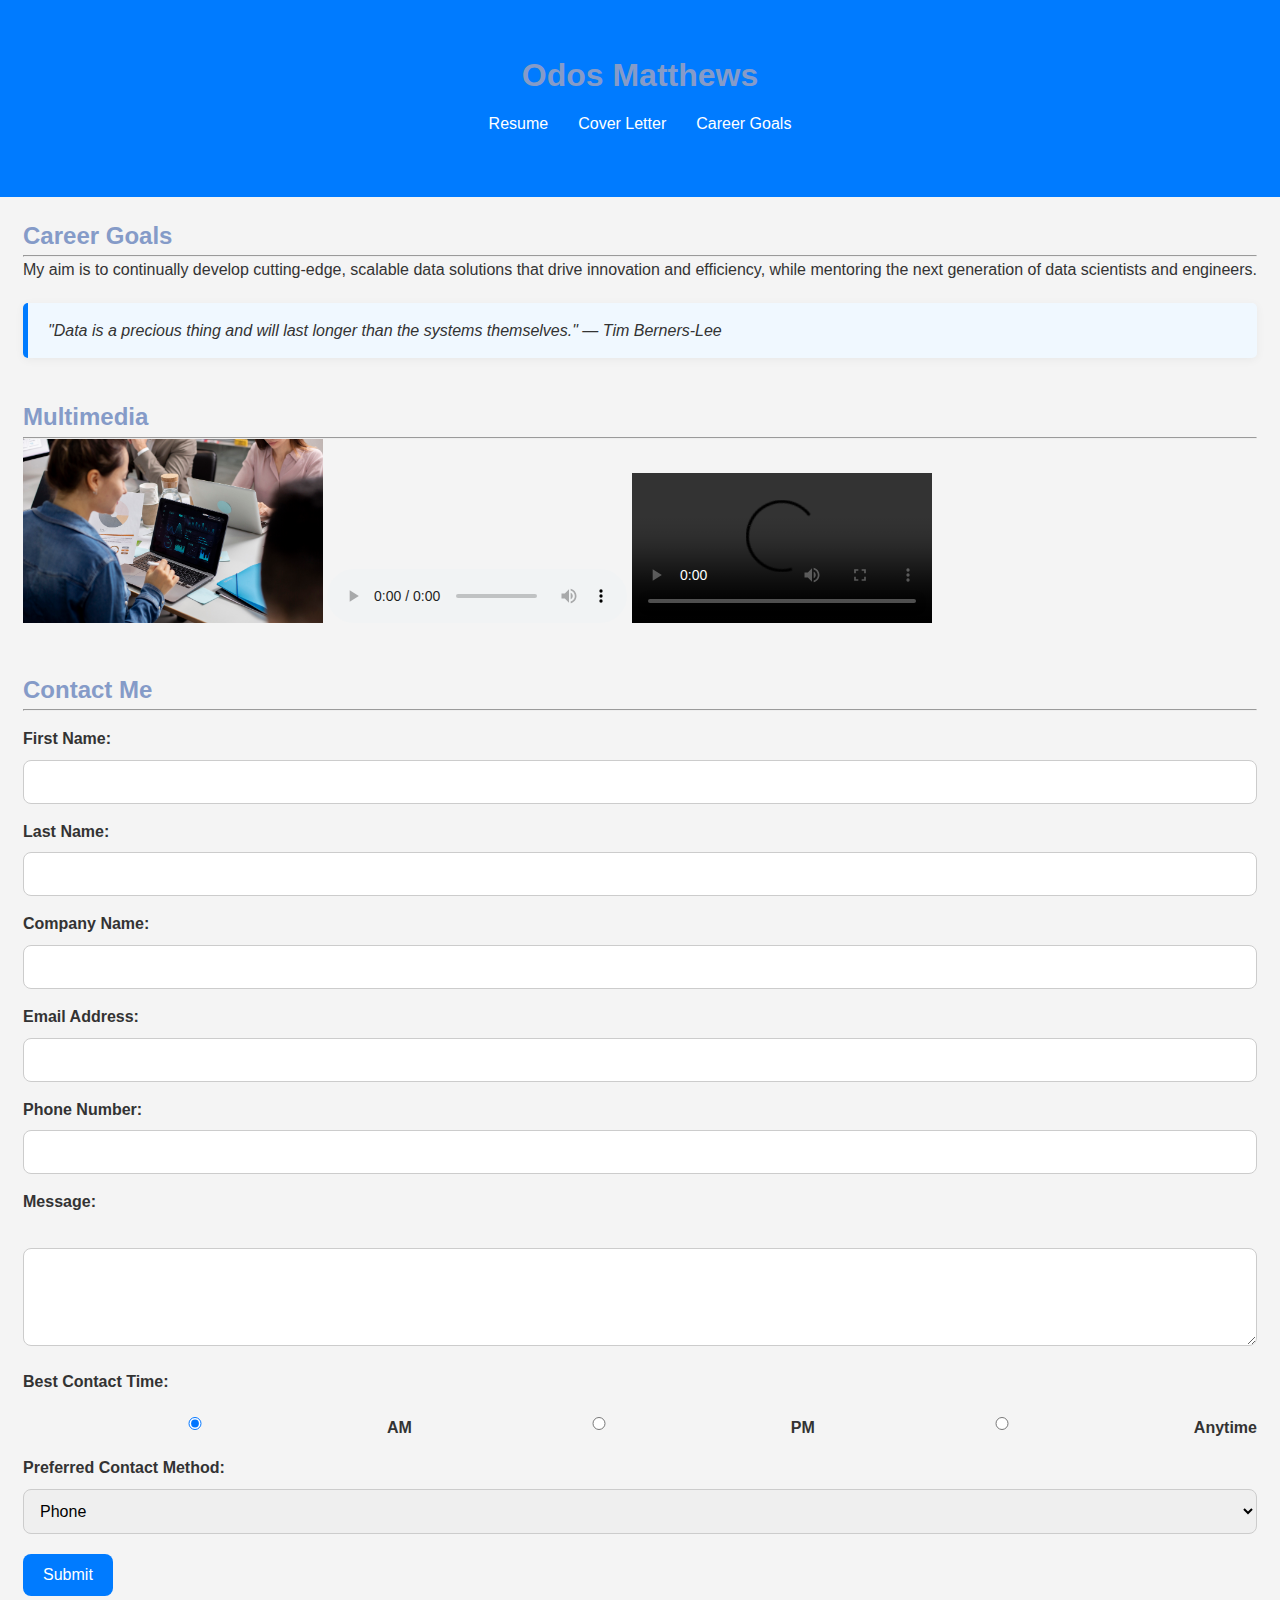
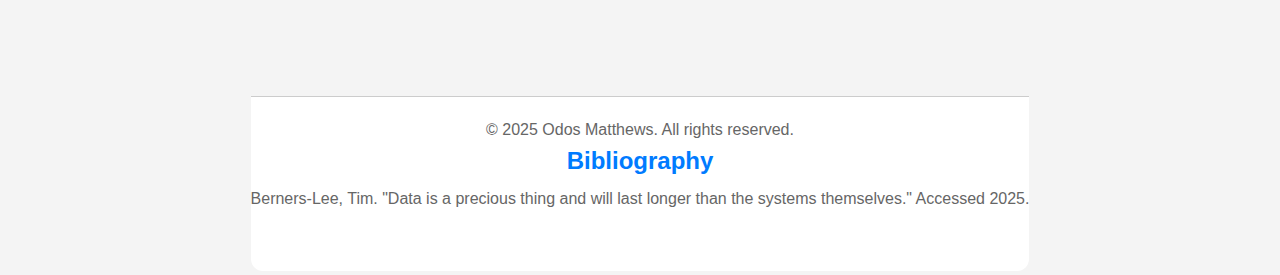
==== career-goals.html @ 483d4c64 "rename resume.html to index.html, put styles.css in css folder" ====
<!DOCTYPE html>
<html lang="en">
<head>
    <meta charset="UTF-8">
    <meta name="viewport" content="width=device-width, initial-scale=1.0">
    <meta name="description" content="Odos Matthews Career Goals">
    <meta name="author" content="Odos Matthews">
    <link rel="stylesheet" href="css/styles.css">
    <title>Odos Matthews - Career Goals</title>
</head>
<body>
    <header>
        <h1>Odos Matthews</h1>
        <nav>
            <ul>
                <li><a href="index.html">Resume</a></li>
                <li><a href="cover-letter.html">Cover Letter</a></li>
                <li><a href="career-goals.html">Career Goals</a></li>
            </ul>
        </nav>
    </header>
    <main>
        <section>
            <h2>Career Goals</h2>
            <hr>
            <p>My aim is to continually develop cutting-edge, scalable data solutions that drive innovation and efficiency, while mentoring the next generation of data scientists and engineers.</p>
            <blockquote>
                "Data is a precious thing and will last longer than the systems themselves." 
                <cite>— Tim Berners-Lee</cite>
            </blockquote>
        </section>
        <section>
            <h2>Multimedia</h2>
            <hr>
            <img src="modern-equipped-computer-lab.jpg" alt="Career Goals Image" width="300">
            <audio controls>
                <source src="science-138530.mp3" type="audio/mpeg">
                Your browser does not support the audio element.
            </audio>
            <video controls width="300">
                <source src="3129957-uhd_3840_2160_25fps.mp4" type="video/mp4">
                Your browser does not support the video tag.
            </video>
        </section>
        <section>
            <h2>Contact Me</h2>
            <hr>
            <form action="https://wp.zybooks.com/form-viewer.php" method="post">
                <label for="first_name">First Name:</label>
                <input type="text" id="first_name" name="first_name" required><br>
                
                <label for="last_name">Last Name:</label>
                <input type="text" id="last_name" name="last_name" required><br>
                
                <label for="company">Company Name:</label>
                <input type="text" id="company" name="company"><br>
                
                <label for="email">Email Address:</label>
                <input type="email" id="email" name="email" required><br>
                
                <label for="phone">Phone Number:</label>
                <input type="tel" id="phone" name="phone"><br>
                
                <label for="message">Message:</label><br>
                <textarea id="message" name="message" rows="4" required></textarea><br>
                
                <fieldset>
                    <legend>Best Contact Time:</legend>
                    <input type="radio" id="am" name="contact_time" value="am" checked>
                    <label for="am">AM</label>
                    <input type="radio" id="pm" name="contact_time" value="pm">
                    <label for="pm">PM</label>
                    <input type="radio" id="anytime" name="contact_time" value="anytime">
                    <label for="anytime">Anytime</label>
                </fieldset>
                
                <label for="contact_method">Preferred Contact Method:</label>
                <select id="contact_method" name="contact_method">
                    <option value="phone">Phone</option>
                    <option value="email">Email</option>
                    <option value="text">Text</option>
                </select><br>
                
                <button type="submit">Submit</button>
            </form>
        </section>
    </main>
    <footer>
        <p>&copy; 2025 Odos Matthews. All rights reserved.</p>
        <section>
            <h2>Bibliography</h2>
            <ul>
                <li>Berners-Lee, Tim. "Data is a precious thing and will last longer than the systems themselves." Accessed 2025.</li>
            </ul>
        </section>
    </footer>
</body>
</html>
---- css/styles.css ----
/* Universal selector for consistent box sizing */
* {
    box-sizing: border-box;
    margin: 0;
    padding: 0;
   
}

/* Body styling */
body {
    font-family: 'Inter', sans-serif;
    line-height: 1.6;
    color: #333;
    background-color: #f4f4f4;
    display: flex;
    flex-direction: column;
    align-items: center;
}

/* Container for main content */
.container {
    width: 100%;
    max-width: 900px;
    background: #ffffff;
    border-radius: 12px;
    box-shadow: 0 4px 20px rgba(0, 0, 0, 0.1);
    padding: 30px;
}

/* Header styling */
header {
    background: #007bff;
    color: #fff;
    padding: 50px 0;
    text-align: center;
    width: 100vw;
}

/* Navigation styling */
nav ul {
    list-style: none;
    display: flex;
    justify-content: center;
    padding: 10px 0;
}

nav ul li {
    margin: 0 15px;
}

nav ul li a {
    color: #fff;
    text-decoration: none;
    font-weight: 500;
    transition: color 0.2s ease;
}

nav ul li a:hover {
    color: #ffdd57;
}

/* Main content styling */
main {
    margin: 20px 0;
}

/* Section styling */
section {
    margin-bottom: 40px;
}

h1, h2 {
    color: #859bc8;
}

blockquote {
    font-style: italic;
    margin: 20px 0;
    padding: 15px 20px;
    border-left: 5px solid #007bff;
    background: #f0f8ff;
    border-radius: 5px;
    box-shadow: 0 2px 10px rgba(0, 0, 0, 0.05);
}

/* Form styling */
form label {
    display: block;
    margin-top: 15px;
    font-weight: 600;
}

form input, form textarea, form select {
    width: 100%;
    padding: 12px;
    margin-top: 8px;
    border: 1px solid #ccc;
    border-radius: 8px;
    font-size: 1rem;
    transition: border-color 0.2s;
}

form input:focus, form textarea:focus, form select:focus {
    border-color: #007bff;
    outline: none;
}

/* Compact Best Contact Time section */
fieldset {
    border: none;
    display: flex;
    gap: 15px;
    align-items: center;
    margin-top: 15px;
}

fieldset legend {
    font-weight: 600;
    margin-bottom: 5px;
}

fieldset input[type="radio"] {
    margin-right: 5px;
}

form button {
    background: #007bff;
    color: #fff;
    border: none;
    padding: 12px 20px;
    cursor: pointer;
    border-radius: 8px;
    font-size: 1rem;
    margin-top: 20px;
    transition: background 0.2s;
}

form button:hover {
    background: #0056b3;
}

/* Footer styling */
footer {
    text-align: center;
    margin-top: 40px;
    padding: 20px 0;
    border-top: 1px solid #ccc;
    color: #666;
    background: #ffffff;
    border-radius: 0 0 12px 12px;
}

footer h2 {
    color: #007bff;
}

footer ul {
    list-style: none;
    padding: 0;
}

footer ul li {
    margin: 5px 0;
}

/* id selector */
#currentDate {
    font-size: 1,.2rem;
    color: #0b5a2f;
}
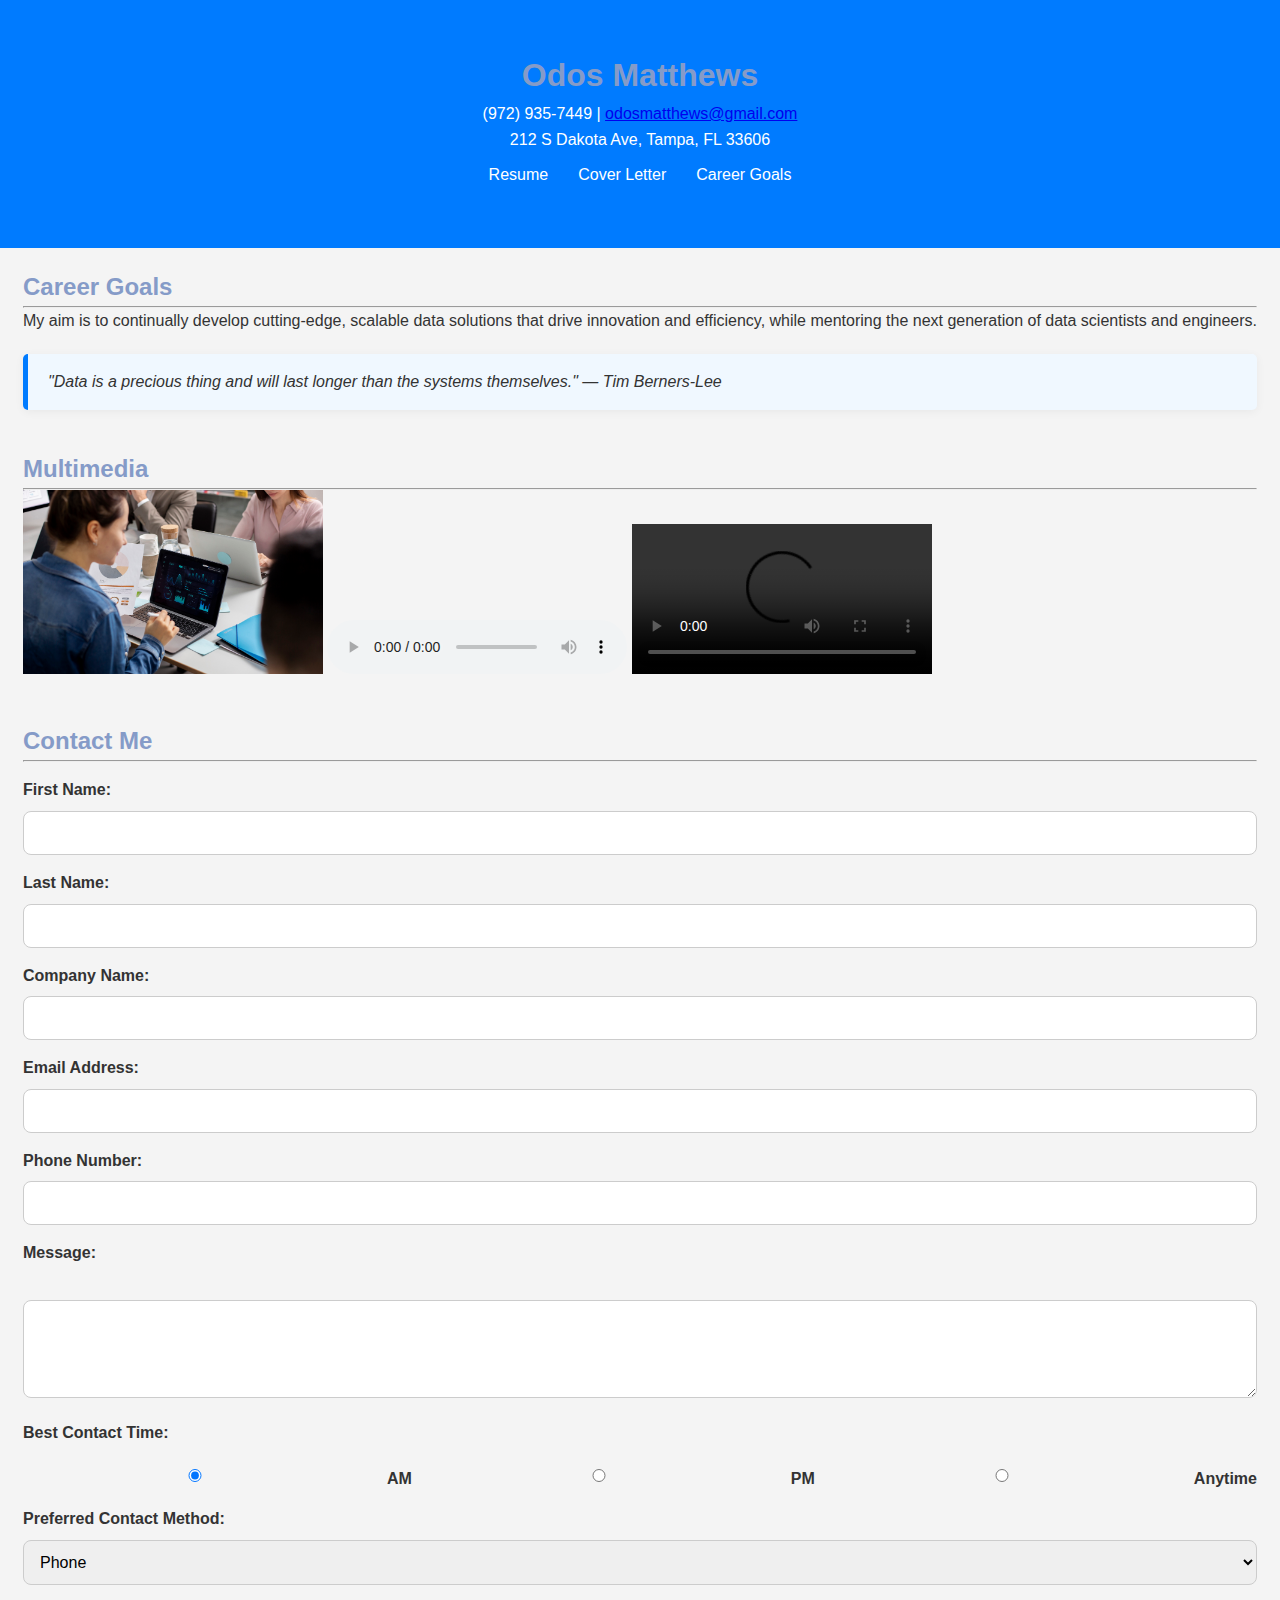
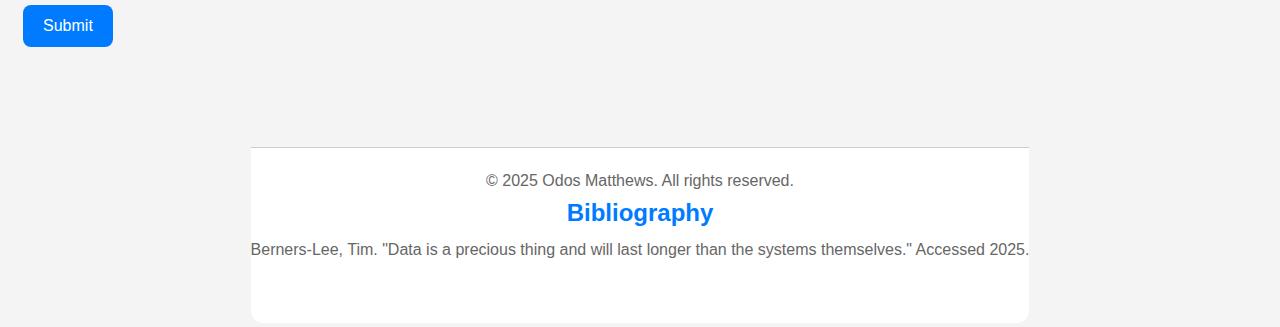
==== commit 8f54519b: "rename files" ====
--- a/career-goals.html
+++ b/career-goals.html
@@ -11,6 +11,8 @@
 <body>
     <header>
         <h1>Odos Matthews</h1>
+        <p>(972) 935-7449 | <a href="mailto:odosmatthews@gmail.com">odosmatthews@gmail.com</a></p>
+        <p>212 S Dakota Ave, Tampa, FL 33606</p>
         <nav>
             <ul>
                 <li><a href="index.html">Resume</a></li>
